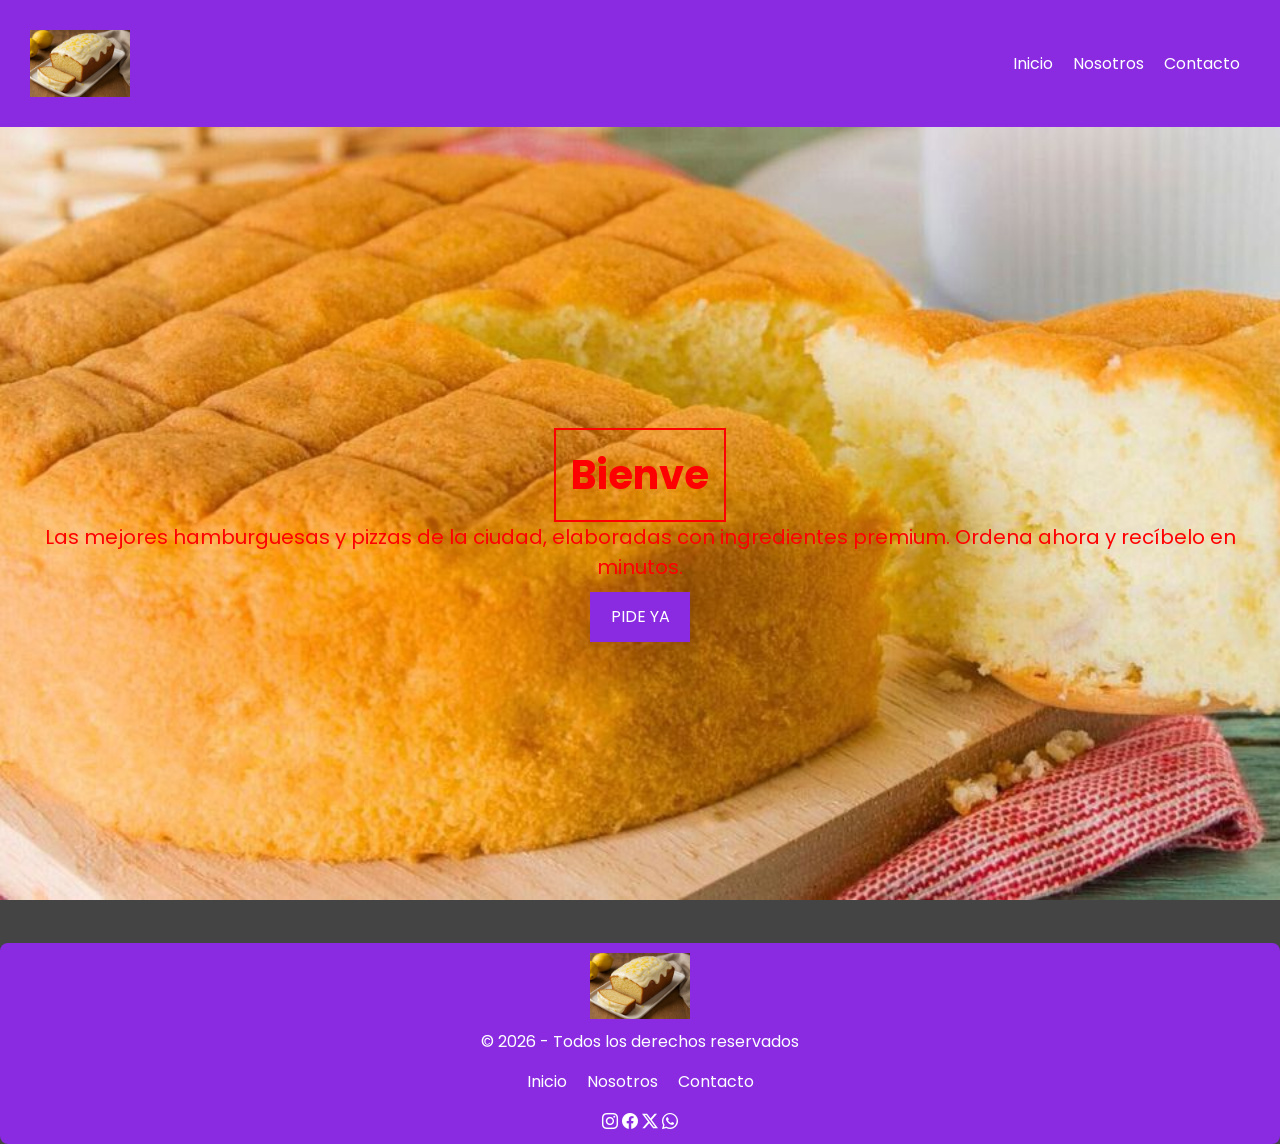
==== index.html @ 3b68d786 "GuardandoCambios" ====
<!DOCTYPE html>
<html lang="en">
<head>
    <meta charset="UTF-8">
    <meta name="viewport" content="width=device-width, initial-scale=1.0">
    <link rel="stylesheet" type="text/css" href="./css/estilos.css">
    <link rel="stylesheet" href="https://cdn.jsdelivr.net/npm/bootstrap-icons@1.13.1/font/bootstrap-icons.min.css">
    <title>Bogui - Inicio</title>
</head>
<body>
    <header>
        <img src="./img/budin.jpg" alt="logo-pagina">
        <nav>
            <ul>
                <li><a href="./index.html">Inicio</a></li>
                <li><a href="./pages/nosotros.html">Nosotros</a></li>
                <li><a href="./pages/contacto.html">Contacto</a></li>
            </ul>
        </nav>
    </header>

    <main>
        <section class="hero">
            <h1 id="titulo"></h1>
            <p>Las mejores hamburguesas y pizzas de la ciudad, elaboradas con ingredientes premium. Ordena ahora y recíbelo en minutos.</p>
            <a href="./pages/contacto.html">PIDE YA</a>
        </section>
    </main>

    <footer>
        <div class="logo-footer"> 
        <img src="./img/budin.jpg" alt="logo de pagina">
    </div>
        <p style="color: white;">&copy; 2026 - Todos los derechos reservados</p>
        <ul class="enlaces">
            <li><a href="#">Inicio</a></li>
            <li><a href="#">Nosotros</a></li>
            <li><a href="#">Contacto</a></li>
        </ul>
        <div class="redes-sociales">
        <a href="https://www.instagram.com/" target="_blank"><i class="bi bi-instagram"></i></a>
        <a href="https://www.facebook.com/" target="_blank"><i class="bi bi-facebook"></i></a>
        <a href="https://x.com/" target="_blank"><i class="bi bi-twitter-x"></i></a>
        <a href="https://www.whatsapp.com/" target="_blank"><i class="bi bi-whatsapp"></i></a>
    </div>
    </footer>

    <script src="./js/main.js"></script>
</body>
</html>
---- css/estilos.css ----
@import url('https://fonts.googleapis.com/css2?family=Poppins:ital,wght@0,100;0,200;0,300;0,400;0,500;0,600;0,700;0,800;0,900;1,100;1,200;1,300;1,400;1,500;1,600;1,700;1,800;1,900&display=swap');

*{
    margin: 0;
    padding: 0;
    box-sizing: border-box;
    font-family: "Poppins", sans-serif;
}

.hero{
    height: calc(100vh - 84.06px);
    background-image: url(../img/hero.jpg);
    background-position: center;
    background-repeat: no-repeat;
    background-size: cover;
    background-attachment: fixed;
    display: flex;
    flex-direction: column;
    justify-content: center;
    align-items: center;
}

.hero p{
    text-align: center;
    color: red;
    font-size: 20px;
    
}

.hero a{
    width: 100px;
    height: 50px;
    background-color: blueviolet;
    text-decoration: none;
    color: white;
    text-align: center;
    display: flex;
    flex-direction: column;
    align-items: center;
    justify-content: center;
    margin-top: 10px;
}

body{
    background-color: #444444;
}

.hero h1{
    color: red;
    font-size: 40px;
    border: 2px solid red;
    padding: 15px;
}


header{
    background-color: blueviolet;
    display: flex;
    align-items: center;
    justify-content: space-between;
    padding: 30px;
}

header img{
    width: 100px;
}

header nav ul{
    list-style: none;
    display: flex;
}

header nav ul li{
    margin: 10px;
}

header nav ul li a{
    text-decoration: none;
    color:white;
}

.servicios .contenedor-imagen{
    position: relative;
    width: 500px; /* 👈 Axel Igual que el otro div */
    max-width: 500px; /* Límite opcional en desktop */
     /* Centrado */
}
.servicios .contenedor-imagen .texto-sobre-imagen{
    position: absolute;
    bottom: 0;
      left: 0;
      right: 0;
      background: rgba(0, 0, 0, 0.6);
      color: white;
      padding: 10px;
      font-family: monospace;
      font-size: 14px;
      text-align: center;
}

.servicios{
    display: flex;
    align-items: center;
    justify-content: space-evenly;
    flex-direction: row-reverse;
    flex-wrap: wrap;
    padding: 50px;
    
}
.servicios div p{
    font-size: 20px;
}
.servicios div h3{
    font-size: 30px;
}

.servicios div{
    width: 50%; /* 👈 Axel Igual que el otro div */
    text-align: center;
}
.servicios img{
    width: 100%; /* 👈Axel Para que se ajuste al ancho del contenedor */
    height: auto;
    display: block;
}

.nosotros div p{
    font-size: 20px;
}
.nosotros div h3{
    font-size: 30px;
}
.nosotros .contenedor-imagen{
    position: relative;
    width: 500px; /* 👈 Axel Igual que el otro div */
    max-width: 500px; /* Límite opcional en desktop */
     /* Centrado */
}

.nosotros .contenedor-imagen .texto-sobre-imagen{
    position: absolute;
    bottom: 0;
      left: 0;
      right: 0;
      background: rgba(0, 0, 0, 0.6);
      color: white;
      padding: 10px;
      font-family: monospace;
      font-size: 14px;
      text-align: center;
}
.nosotros{
    display: flex;
    align-items: center;
    justify-content: space-evenly;
    flex-wrap: wrap;
    padding: 50px;
}
.nosotros div{
    width: 50%; /* 👈 Axel Igual que el otro div */
    text-align: center;
}
.nosotros img{
    width: 100%; /* 👈Axel Para que se ajuste al ancho del contenedor */
    height: auto;
    display: block;
}


/* Estilos para la seccion de productos */
.productos{
    padding: 20px;
}

.productos h3{
    text-align: center;
    color: red;
}

.productos .box-productos{
    display: flex;
    align-items: center;
    justify-content: space-around;
    flex-wrap: wrap;
}

.productos .box-productos div img{
    width: 320px;
}

.productos .box-productos div{
    text-align: center;
    border: 2px solid red;
    height: 320px;
}
.productos .box-productos div {
    margin-bottom: 10px;
}
.contacto .contenedor-mapa{
    width: 600px;
}


.contacto .contenedor-mapa iframe{
    width: 100%
}
.contacto h3{
    text-align: center;
    margin-bottom: 20px;
    padding: 20px;
}
.contacto .contenedor-contacto{
    display: flex;
    align-items: center;
    justify-content: space-evenly;
    flex-wrap: wrap;
    padding-bottom: 10px;
}

form{
    background-color: blueviolet;
    padding: 20px;
    border: red 2px solid;
    height: 450px;
    text-align: center;
    color: white;
}

form input{
    width: 100%;
    margin-bottom: 5px;
}
form textarea{
    width: 100%;
    margin-bottom: 5px;
}
form .button-container{
    text-align: center;
}

#submit{
    margin-top: 10px;
}
 
footer{
    background-color: blueviolet;
    display: flex;
    flex-wrap: wrap;
    flex-direction: column; 
    padding: 10px;
    border-radius: 8px; 
}

footer .logo-footer{ 
    display: flex;
    flex-wrap: wrap;
    justify-content: center;
    align-items: center;
    flex-direction: column;
    margin-bottom: 10px;
}

footer ul{ 
    list-style: none;
    display: flex;
    flex-wrap: wrap;
    gap: 20px;
}
footer ul li{ 
    
}

footer p{
    text-align: center;
    margin-bottom: 15px;
}
footer img{
    width: 100px;
    transition: all 0.3s; 
}
footer img:hover{
    transform: scale(1.2);
}

.redes-sociales{
    text-align: center;
    color: black;
}  
.redes-sociales a{
    text-decoration: none;
    color: white;
} 

 .enlaces{
    display: flex;
    justify-content: center;
    align-items: center;
    margin-bottom: 15px;

}    

.enlaces a{
    text-decoration: none;
    color:white
    
} 

.boton{
    background-color: blueviolet;
    color: white;
    padding: 5px;
}

@media screen and (max-width: 550px){
    .abrir-menu, .cerrar-menu{
        display: block;
        border: 0;
        font-size: 25px;
        background-color: transparent;
        cursor: pointer;
    }

    .abrir-menu{
        color: black;
    }

    .cerrar-menu{
        color: aliceblue;
    }

    .nav{
        opacity: 0;
        visibility: hidden;
    }
    
    .nav{
        display: flex;
        flex-direction: column;
        align-items: end;
        gap: 10px;
        position: absolute;
        top: 0;
        right: 0;
        bottom: 0;
        background-color: black;
        padding: 10px;
        z-index: 9999;
    }

    .nav.visible{ /*Axel aca es una combinacion de clases un elemento html tiene dos clases*/
        opacity: 1;
        visibility: visible;
    }

    .nav-list{
        flex-direction: column;
        align-items: end;
    }
    header .nav .nav-list li a{
        color: aliceblue;
    }
    .nosotros{
        display: flex;
        align-items: center;
        flex-direction: column;
        padding: 20px;
        flex-wrap: wrap;
        
        
    }
    .nosotros > div,
  .contenedor-imagen {
    width: 100% !important;
    margin-bottom: 20px;
  }
  .servicios{
    display: flex;
    align-items: center;
    flex-direction: column;
    padding: 20px;
    flex-wrap: wrap;   
}
.servicios > div,
  .contenedor-imagen {
    width: 100% !important;
    margin-bottom: 20px;
  }
}
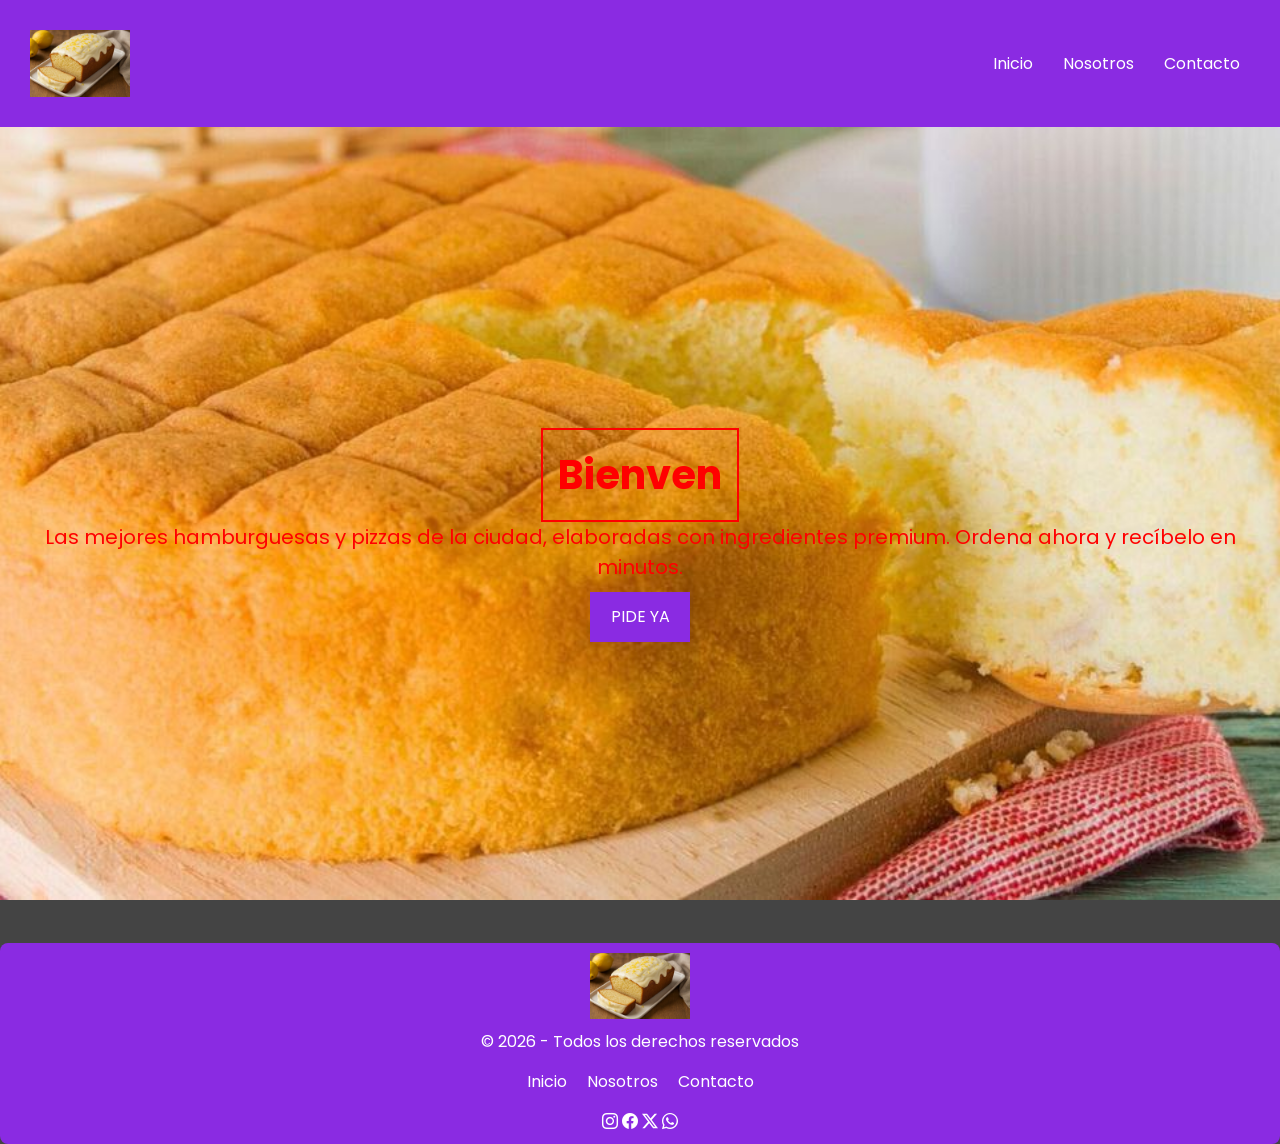
==== commit 8ab60363: "nuevosCambios" ====
--- a/index.html
+++ b/index.html
@@ -10,8 +10,10 @@
 <body>
     <header>
         <img src="./img/budin.jpg" alt="logo-pagina">
-        <nav>
-            <ul>
+        <button class="abrir-menu" id="abrir"><i class="bi bi-list"></i></button>
+        <nav class="nav" id="nav">
+            <button class="cerrar-menu" id="cerrar"><i class="bi bi-x"></i></button>
+            <ul class="nav-list">
                 <li><a href="./index.html">Inicio</a></li>
                 <li><a href="./pages/nosotros.html">Nosotros</a></li>
                 <li><a href="./pages/contacto.html">Contacto</a></li>
--- a/css/estilos.css
+++ b/css/estilos.css
@@ -76,9 +76,24 @@
 
 header nav ul li a{
     text-decoration: none;
-    color:white;
-}
-
+    color:white !important;
+}
+header .nav .nav-list{
+    display: flex;
+    list-style: none;
+    gap: 10px;
+}
+header .nav .nav-list li a{
+    text-decoration: none;
+    color: black;
+}
+.servicios div h3, p{
+    color: white;
+}
+
+.nosotros div h3,p{
+    color: white;
+}
 .servicios .contenedor-imagen{
     position: relative;
     width: 500px; /* 👈 Axel Igual que el otro div */
@@ -188,6 +203,11 @@
     width: 320px;
 }
 
+.productos .box-productos div a{
+    display: inline-block;
+    margin-top: 1px;
+}
+
 .productos .box-productos div{
     text-align: center;
     border: 2px solid red;
@@ -198,6 +218,7 @@
 }
 .contacto .contenedor-mapa{
     width: 600px;
+    padding: 20px;
 }
 
 
@@ -266,9 +287,7 @@
     flex-wrap: wrap;
     gap: 20px;
 }
-footer ul li{ 
-    
-}
+
 
 footer p{
     text-align: center;
@@ -309,6 +328,10 @@
     background-color: blueviolet;
     color: white;
     padding: 5px;
+}
+
+.abrir-menu, .cerrar-menu{
+    display: none;
 }
 
 @media screen and (max-width: 550px){
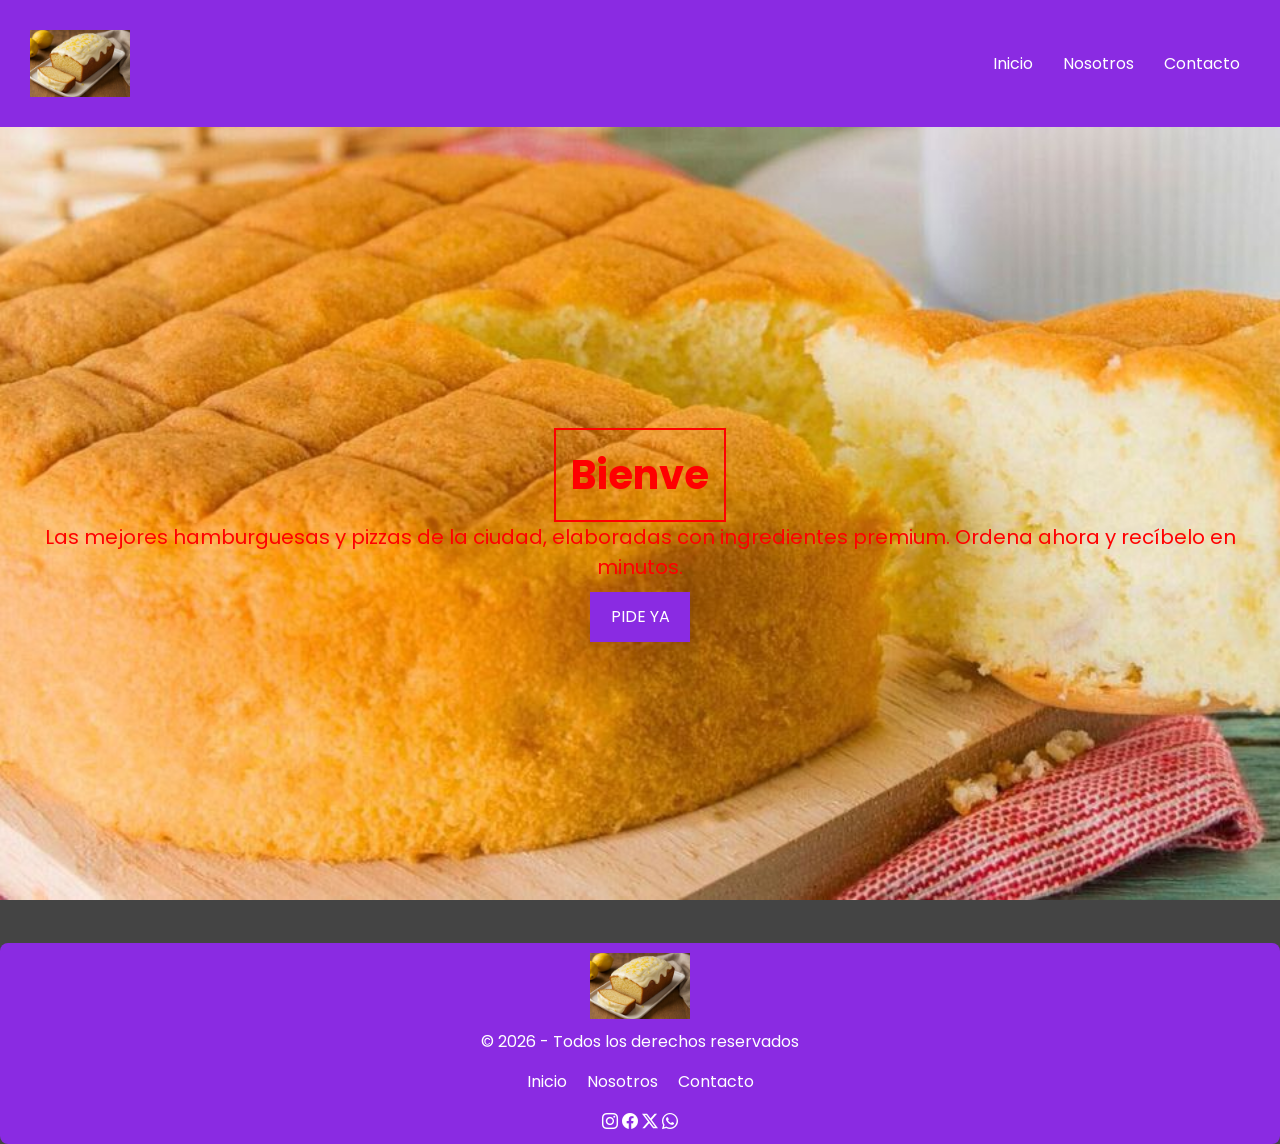
==== commit 07b79b5d: "nuevosCambiosJulio" ====
--- a/index.html
+++ b/index.html
@@ -22,7 +22,7 @@
     </header>
 
     <main>
-        <section class="hero">
+        <section class="hero" id="hero">
             <h1 id="titulo"></h1>
             <p>Las mejores hamburguesas y pizzas de la ciudad, elaboradas con ingredientes premium. Ordena ahora y recíbelo en minutos.</p>
             <a href="./pages/contacto.html">PIDE YA</a>
@@ -35,9 +35,9 @@
     </div>
         <p style="color: white;">&copy; 2026 - Todos los derechos reservados</p>
         <ul class="enlaces">
-            <li><a href="#">Inicio</a></li>
-            <li><a href="#">Nosotros</a></li>
-            <li><a href="#">Contacto</a></li>
+            <li><a href="./index.html">Inicio</a></li>
+            <li><a href="./pages/nosotros.html">Nosotros</a></li>
+            <li><a href="./pages/contacto.html">Contacto</a></li>
         </ul>
         <div class="redes-sociales">
         <a href="https://www.instagram.com/" target="_blank"><i class="bi bi-instagram"></i></a>
--- a/css/estilos.css
+++ b/css/estilos.css
@@ -201,6 +201,8 @@
 
 .productos .box-productos div img{
     width: 320px;
+    height: 200px;      
+    object-fit: cover;
 }
 
 .productos .box-productos div a{
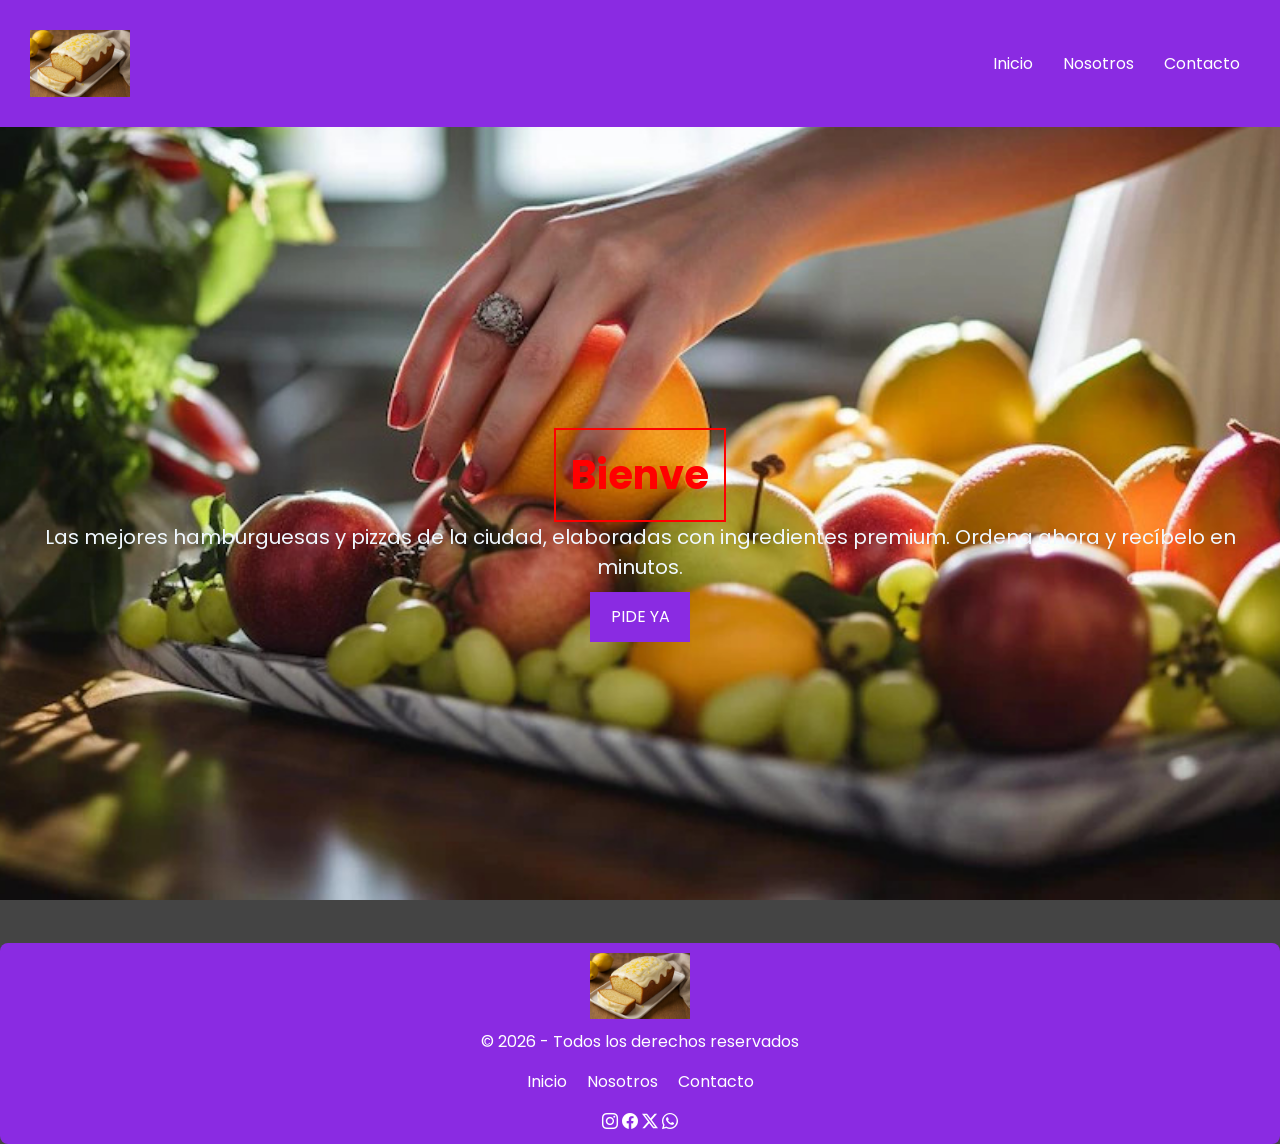
==== commit 8240b702: "cambiosPesos" ====
--- a/index.html
+++ b/index.html
@@ -24,7 +24,7 @@
     <main>
         <section class="hero" id="hero">
             <h1 id="titulo"></h1>
-            <p>Las mejores hamburguesas y pizzas de la ciudad, elaboradas con ingredientes premium. Ordena ahora y recíbelo en minutos.</p>
+            <p style="color: aliceblue;">Las mejores hamburguesas y pizzas de la ciudad, elaboradas con ingredientes premium. Ordena ahora y recíbelo en minutos.</p>
             <a href="./pages/contacto.html">PIDE YA</a>
         </section>
     </main>
--- a/css/estilos.css
+++ b/css/estilos.css
@@ -7,7 +7,7 @@
     font-family: "Poppins", sans-serif;
 }
 
-.hero{
+#hero{
     height: calc(100vh - 84.06px);
     background-image: url(../img/hero.jpg);
     background-position: center;
@@ -200,9 +200,14 @@
 }
 
 .productos .box-productos div img{
-    width: 320px;
+    /* Ocupa el 100% del contenedor de la card */
+    width: 100%; 
+    /* Evita que la imagen crezca más de 320px si la card es muy grande */
+    max-width: 320px; 
+    /* Mantiene la altura fija que definiste */
     height: 200px;      
-    object-fit: cover;
+    /* Recorta la imagen limpiamente sin deformarla */
+    object-fit: cover; 
 }
 
 .productos .box-productos div a{
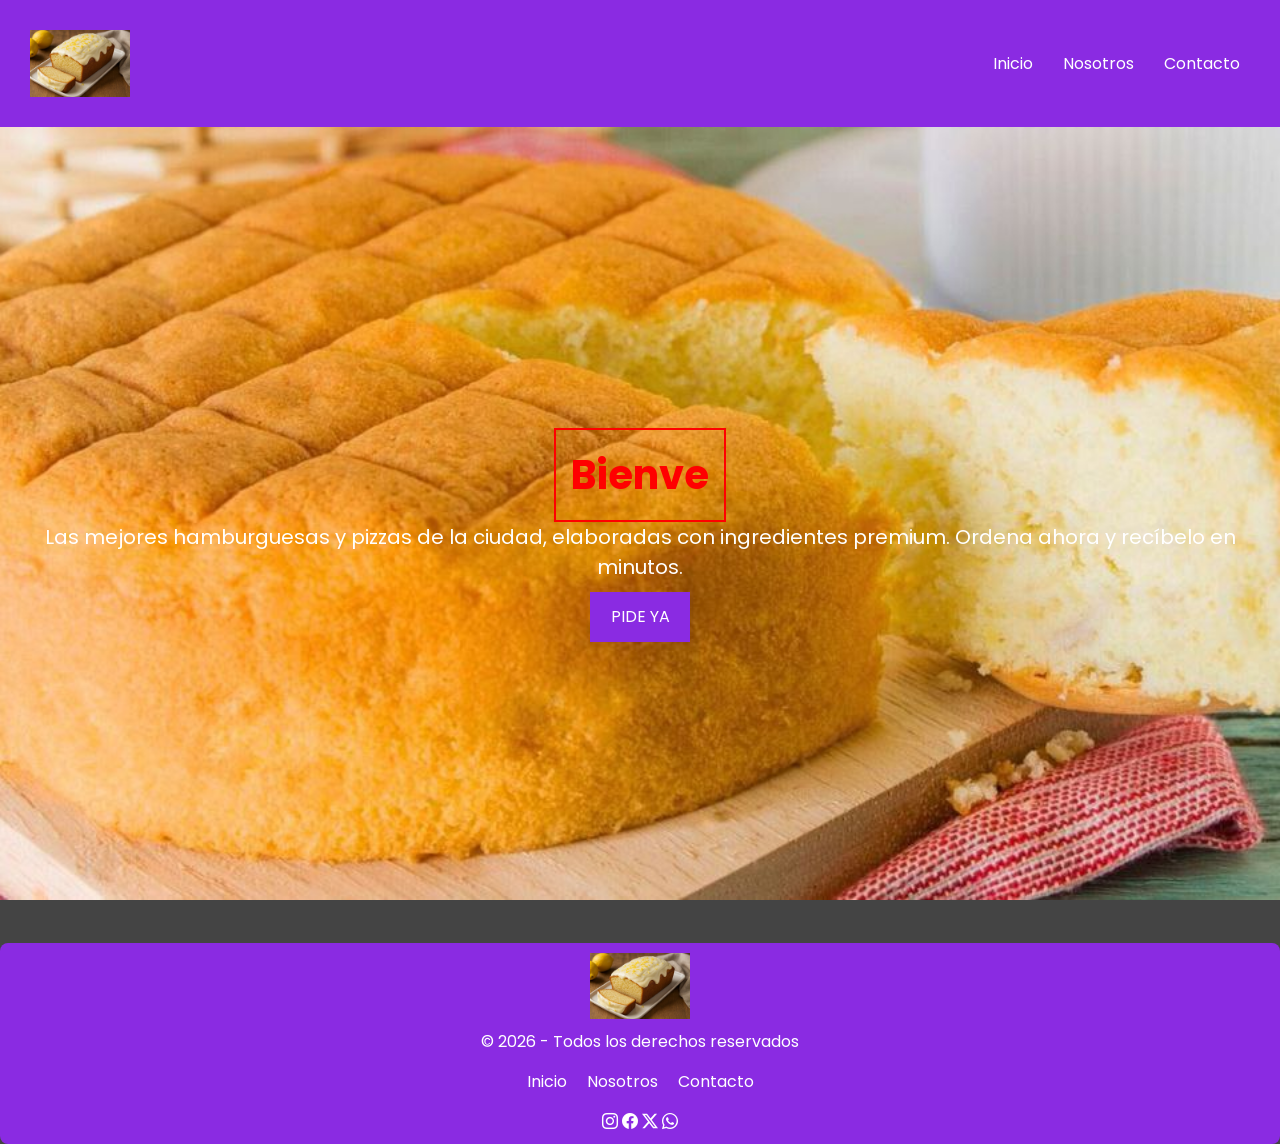
==== commit b22381e4: "cambiosColor" ====
--- a/index.html
+++ b/index.html
@@ -24,7 +24,7 @@
     <main>
         <section class="hero" id="hero">
             <h1 id="titulo"></h1>
-            <p style="color: aliceblue;">Las mejores hamburguesas y pizzas de la ciudad, elaboradas con ingredientes premium. Ordena ahora y recíbelo en minutos.</p>
+            <p style="color: white">Las mejores hamburguesas y pizzas de la ciudad, elaboradas con ingredientes premium. Ordena ahora y recíbelo en minutos.</p>
             <a href="./pages/contacto.html">PIDE YA</a>
         </section>
     </main>
